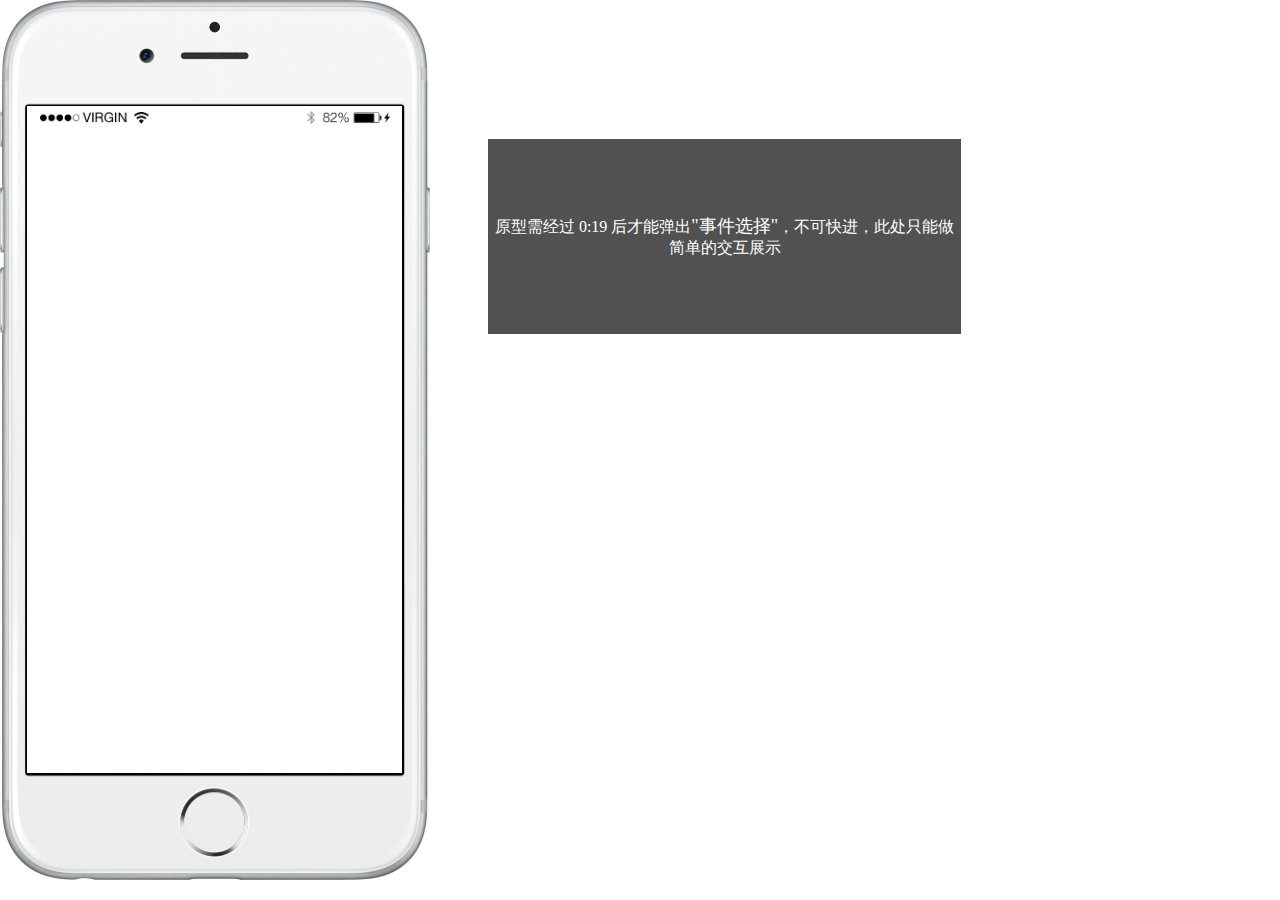
==== index.html @ ff73d6ee "视频" ====
﻿<!DOCTYPE html>
<html>
  <head>
    <title>index</title>
    <meta http-equiv="X-UA-Compatible" content="IE=edge"/>
    <meta http-equiv="content-type" content="text/html; charset=utf-8"/>
    <meta name="apple-mobile-web-app-capable" content="yes"/>
    <link href="resources/css/jquery-ui-themes.css" type="text/css" rel="stylesheet"/>
    <link href="resources/css/axure_rp_page.css" type="text/css" rel="stylesheet"/>
    <link href="data/styles.css" type="text/css" rel="stylesheet"/>
    <link href="files/index/styles.css" type="text/css" rel="stylesheet"/>
    <script src="resources/scripts/jquery-1.7.1.min.js"></script>
    <script src="resources/scripts/jquery-ui-1.8.10.custom.min.js"></script>
    <script src="resources/scripts/prototypePre.js"></script>
    <script src="data/document.js"></script>
    <script src="resources/scripts/prototypePost.js"></script>
    <script src="files/index/data.js"></script>
    <script type="text/javascript">
      $axure.utils.getTransparentGifPath = function() { return 'resources/images/transparent.gif'; };
      $axure.utils.getOtherPath = function() { return 'resources/Other.html'; };
      $axure.utils.getReloadPath = function() { return 'resources/reload.html'; };
    </script>
  </head>
  <body>
    <div id="base" class="">

      <!-- Unnamed (矩形) -->
      <div id="u0" class="ax_default label">
        <div id="u0_div" class=""></div>
        <!-- Unnamed () -->
        <div id="u1" class="text" style="display:none; visibility: hidden">
          <p><span></span></p>
        </div>
      </div>

      <!-- Unnamed (图片) -->
      <div id="u2" class="ax_default _图片1">
        <img id="u2_img" class="img " src="images/index/u2.png"/>
        <!-- Unnamed () -->
        <div id="u3" class="text" style="display:none; visibility: hidden">
          <p><span></span></p>
        </div>
      </div>

      <!-- Unnamed (矩形) -->
      <div id="u4" class="ax_default box_2">
        <div id="u4_div" class=""></div>
        <!-- Unnamed () -->
        <div id="u5" class="text" style="display:none; visibility: hidden">
          <p><span></span></p>
        </div>
      </div>

      <!-- Unnamed (图片) -->
      <div id="u6" class="ax_default _图片1">
        <img id="u6_img" class="img " src="images/index/u6.png"/>
        <!-- Unnamed () -->
        <div id="u7" class="text" style="display:none; visibility: hidden">
          <p><span></span></p>
        </div>
      </div>

      <!-- Unnamed (内联框架) -->
      <div id="u8" class="ax_default">
        <iframe id="u8_input" scrolling="auto" frameborder="0" webkitallowfullscreen mozallowfullscreen allowfullscreen></iframe>
      </div>

      <!-- Unnamed (组合) -->
      <div id="u9" class="ax_default ax_default_hidden" style="display:none; visibility: hidden" data-left="0" data-top="0" data-width="0" data-height="0">

        <!-- Unnamed (矩形) -->
        <div id="u10" class="ax_default box_2">
          <div id="u10_div" class=""></div>
          <!-- Unnamed () -->
          <div id="u11" class="text" style="display:none; visibility: hidden">
            <p><span></span></p>
          </div>
        </div>

        <!-- Unnamed (矩形) -->
        <div id="u12" class="ax_default label">
          <div id="u12_div" class=""></div>
          <!-- Unnamed () -->
          <div id="u13" class="text">
            <p><span>事件选择</span></p>
          </div>
        </div>

        <!-- Unnamed (组合) -->
        <div id="u14" class="ax_default" data-left="0" data-top="0" data-width="0" data-height="0">

          <!-- Unnamed (矩形) -->
          <div id="u15" class="ax_default label">
            <div id="u15_div" class=""></div>
            <!-- Unnamed () -->
            <div id="u16" class="text">
              <p><span>事件1</span></p>
            </div>
          </div>

          <!-- Unnamed (动态面板) -->
          <div id="u17" class="ax_default">
            <div id="u17_state0" class="panel_state" data-label="State1" style="">
              <div id="u17_state0_content" class="panel_state_content">

                <!-- Unnamed (图片) -->
                <div id="u18" class="ax_default _图片">
                  <img id="u18_img" class="img " src="images/index/u18.jpg"/>
                  <!-- Unnamed () -->
                  <div id="u19" class="text" style="display:none; visibility: hidden">
                    <p><span></span></p>
                  </div>
                </div>
              </div>
            </div>
          </div>

          <!-- Unnamed (热区) -->
          <div id="u20" class="ax_default">
          </div>
        </div>

        <!-- Unnamed (组合) -->
        <div id="u21" class="ax_default" data-left="0" data-top="0" data-width="0" data-height="0">

          <!-- Unnamed (矩形) -->
          <div id="u22" class="ax_default label">
            <div id="u22_div" class=""></div>
            <!-- Unnamed () -->
            <div id="u23" class="text">
              <p><span>事件2</span></p>
            </div>
          </div>

          <!-- Unnamed (动态面板) -->
          <div id="u24" class="ax_default">
            <div id="u24_state0" class="panel_state" data-label="State1" style="">
              <div id="u24_state0_content" class="panel_state_content">

                <!-- Unnamed (图片) -->
                <div id="u25" class="ax_default _图片">
                  <img id="u25_img" class="img " src="images/index/u18.jpg"/>
                  <!-- Unnamed () -->
                  <div id="u26" class="text" style="display:none; visibility: hidden">
                    <p><span></span></p>
                  </div>
                </div>
              </div>
            </div>
          </div>

          <!-- Unnamed (热区) -->
          <div id="u27" class="ax_default">
          </div>
        </div>
      </div>

      <!-- Unnamed (矩形) -->
      <div id="u28" class="ax_default box_2">
        <div id="u28_div" class=""></div>
        <!-- Unnamed () -->
        <div id="u29" class="text">
          <p style="font-size:16px;"><span style="font-family:'PingFangSC-Regular', 'PingFang SC';font-weight:400;">原型需经过 0:19 后才能弹出</span><span style="font-family:'PingFangSC-Regular', 'PingFang SC';font-weight:400;font-size:18px;">&quot;</span><span style="font-family:'PingFangSC-Medium', 'PingFang SC Medium', 'PingFang SC';font-weight:500;font-size:18px;">事件选择</span><span style="font-family:'PingFangSC-Regular', 'PingFang SC';font-weight:400;font-size:18px;">&quot;</span><span style="font-family:'PingFangSC-Regular', 'PingFang SC';font-weight:400;">，不可快进，此处只能做简单的交互展示</span></p>
        </div>
      </div>
    </div>
  </body>
</html>
---- resources/css/axure_rp_page.css ----
﻿/* so the window resize fires within a frame in IE7 */
html, body {
    height: 100%;
}

a {
    color: inherit;
}

p {
    margin: 0px;
    text-rendering: optimizeLegibility;
    font-feature-settings: "kern" 1;
    -webkit-font-feature-settings: "kern";
    -moz-font-feature-settings: "kern";
    -moz-font-feature-settings: "kern=1";
    font-kerning: normal;
}

iframe {
    background: #FFFFFF;
}

/* to match IE with C, FF */
input {
    padding: 1px 0px 1px 0px;
    box-sizing: border-box;
    -moz-box-sizing: border-box;
}

textarea {
    margin: 0px;
    box-sizing: border-box;
    -moz-box-sizing: border-box;
}

div.intcases {
    font-family: arial; 
    font-size: 12px;
    text-align:left; 
    border:1px solid #AAA; 
    background:#FFF none repeat scroll 0% 0%; 
    z-index:9999; 
    visibility:hidden; 
    position:absolute;
    padding: 0px;
    border-radius: 3px;
    white-space: nowrap;
}

div.intcaselink {
    cursor: pointer;
    padding: 3px 8px 3px 8px;
    margin: 5px;
    background:#EEE none repeat scroll 0% 0%; 
    border:1px solid #AAA;
    border-radius: 3px;
}

div.refpageimage {
    position: absolute;
    left: 0px;
    top: 0px;
    font-size: 0px;
    width: 16px;
    height: 16px;
    cursor: pointer;
    background-image: url(images/newwindow.gif);
    background-repeat: no-repeat;
}

div.annnoteimage {
    position: absolute;
    left: 0px;
    top: 0px;
    font-size: 0px;
    /*width: 16px;
    height: 12px;*/
    cursor: help;
    /*background-image: url(images/note.gif);*/
    /*background-repeat: no-repeat;*/
    width: 13px;
    height: 12px;
    padding-top: 1px;
    text-align: center;
    background-color: #138CDD;
    -moz-box-shadow: 1px 1px 3px #aaa;
    -webkit-box-shadow: 1px 1px 3px #aaa;
    box-shadow: 1px 1px 3px #aaa;
}

div.annnoteline {
    display: inline-block;
    width: 9px;
    height: 1px;
    border-bottom: 1px solid white;
    margin-top: 1px;
}

div.annnotelabel {
    position: absolute;
    left: 0px;
    top: 0px;
    font-family: Helvetica,Arial;
    font-size: 10px;
    /*border: 1px solid rgb(166,221,242);*/
    cursor: help;
    /*background:rgb(0,157,217) none repeat scroll 0% 0%;*/ 
    padding: 1px 3px 1px 3px;
    white-space: nowrap;
    color: white;
    
    background-color: #138CDD;
    -moz-box-shadow: 1px 1px 3px #aaa;
    -webkit-box-shadow: 1px 1px 3px #aaa;
    box-shadow: 1px 1px 3px #aaa;
}

.annotation {
    font-size: 12px;
    padding-left: 2px;
    margin-bottom: 5px;
}

.annotationName {
    /*font-size: 13px;
    font-weight: bold;
    margin-bottom: 3px;
    white-space: nowrap;*/

    font-family: 'Trebuchet MS';
    font-size: 14px;
    font-weight: bold;
    margin-bottom: 5px;
    white-space: nowrap;
}

.annotationValue {
    font-family: Arial, Helvetica, Sans-Serif;
    font-size: 12px;
    color: #4a4a4a;
    line-height: 21px;
    margin-bottom: 20px;
}

.noteLink {
    text-decoration: inherit;
    color: inherit;
}

.noteLink:hover {
    background-color: white;
}

/* this is a fix for the issue where dialogs jump around and takes the text-align from the body */
.dialogFix {
    position:absolute;
    text-align:left;
    border: 1px solid #8f949a;
}


@keyframes pulsate {
  from {
    box-shadow: 0 0 10px #15d6ba;
  }
  to {
    box-shadow: 0 0 20px #15d6ba;
  }
}

@-webkit-keyframes pulsate {
  from {
    -webkit-box-shadow: 0 0 10px #15d6ba;
    box-shadow: 0 0 10px #15d6ba;
  }
  to {
    -webkit-box-shadow: 0 0 20px #15d6ba;
    box-shadow: 0 0 20px #15d6ba;
  }
}
 
@-moz-keyframes pulsate {
  from {
    -moz-box-shadow: 0 0 10px #15d6ba;
    box-shadow: 0 0 10px #15d6ba;
  }
  to {
    -moz-box-shadow: 0 0 20px #15d6ba;
    box-shadow: 0 0 20px #15d6ba;
  }
}

.legacyPulsateBorder {
    /*border: 5px solid #15d6ba;
    margin: -5px;*/
    -moz-box-shadow: 0 0 10px 3px #15d6ba;
    box-shadow: 0 0 10px 3px #15d6ba;
}

.pulsateBorder {
  animation-name: pulsate;
  animation-timing-function: ease-in-out;
  animation-duration: 0.9s;
  animation-iteration-count: infinite;
  animation-direction: alternate;
  
  -webkit-animation-name: pulsate;
  -webkit-animation-timing-function: ease-in-out;
  -webkit-animation-duration: 0.9s;
  -webkit-animation-iteration-count: infinite;
  -webkit-animation-direction: alternate;

  -moz-animation-name: pulsate;
  -moz-animation-timing-function: ease-in-out;
  -moz-animation-duration: 0.9s;
  -moz-animation-iteration-count: infinite;
  -moz-animation-direction: alternate;
}

.ax_default_hidden, .ax_default_unplaced{
    display: none;
    visibility: hidden;
}

.widgetNoteSelected {
    -moz-box-shadow: 0 0 10px 3px #138CDD;
    box-shadow: 0 0 10px 3px #138CDD;
    /*-moz-box-shadow: 0 0 20px #3915d6;
    box-shadow: 0 0 20px #3915d6;*/
    /*border: 3px solid #3915d6;*/
    /*margin: -3px;*/
}


.singleImg {
    display: none;
    visibility: hidden;
}
---- data/styles.css ----
﻿.ax_default {
  font-family:'ArialMT', 'Arial';
  font-weight:400;
  font-style:normal;
  font-size:13px;
  color:#333333;
  text-align:center;
  line-height:normal;
}
.box_2 {
}
._图片 {
}
._一级标题 {
  font-family:'ArialMT', 'Arial';
  font-weight:bold;
  font-style:normal;
  font-size:32px;
  text-align:left;
}
._二级标题 {
  font-family:'ArialMT', 'Arial';
  font-weight:bold;
  font-style:normal;
  font-size:24px;
  text-align:left;
}
._三级标题 {
  font-family:'ArialMT', 'Arial';
  font-weight:bold;
  font-style:normal;
  font-size:18px;
  text-align:left;
}
._四级标题 {
  font-family:'ArialMT', 'Arial';
  font-weight:bold;
  font-style:normal;
  font-size:14px;
  text-align:left;
}
._五级标题 {
  font-family:'ArialMT', 'Arial';
  font-weight:bold;
  font-style:normal;
  text-align:left;
}
._六级标题 {
  font-family:'ArialMT', 'Arial';
  font-weight:bold;
  font-style:normal;
  font-size:10px;
  text-align:left;
}
.label {
  font-size:14px;
  text-align:left;
}
._文本段落 {
  text-align:left;
}
.line {
}
._图片1 {
  color:#000000;
}
.icon {
}
---- files/index/styles.css ----
﻿body {
  margin:0px;
  background-image:none;
  position:static;
  left:auto;
  width:961px;
  margin-left:0;
  margin-right:0;
  text-align:left;
}
#base {
  position:absolute;
  z-index:0;
}
#u0_div {
  border-width:0px;
  position:absolute;
  left:0px;
  top:0px;
  width:15px;
  height:16px;
  background:inherit;
  background-color:rgba(255, 255, 255, 0);
  border:none;
  border-radius:0px;
  -moz-box-shadow:none;
  -webkit-box-shadow:none;
  box-shadow:none;
}
#u0 {
  border-width:0px;
  position:absolute;
  left:401px;
  top:209px;
  width:15px;
  height:16px;
}
#u1 {
  border-width:0px;
  position:absolute;
  left:0px;
  top:0px;
  width:15px;
  visibility:hidden;
  white-space:nowrap;
}
#u2_img {
  border-width:0px;
  position:absolute;
  left:0px;
  top:0px;
  width:430px;
  height:880px;
}
#u2 {
  border-width:0px;
  position:absolute;
  left:0px;
  top:0px;
  width:430px;
  height:880px;
}
#u3 {
  border-width:0px;
  position:absolute;
  left:2px;
  top:432px;
  width:426px;
  visibility:hidden;
  word-wrap:break-word;
}
#u4_div {
  border-width:0px;
  position:absolute;
  left:0px;
  top:0px;
  width:375px;
  height:667px;
  background:inherit;
  background-color:rgba(255, 255, 255, 1);
  border:none;
  border-radius:0px;
  -moz-box-shadow:none;
  -webkit-box-shadow:none;
  box-shadow:none;
}
#u4 {
  border-width:0px;
  position:absolute;
  left:27px;
  top:106px;
  width:375px;
  height:667px;
}
#u5 {
  border-width:0px;
  position:absolute;
  left:2px;
  top:326px;
  width:371px;
  visibility:hidden;
  word-wrap:break-word;
}
#u6_img {
  border-width:0px;
  position:absolute;
  left:0px;
  top:0px;
  width:350px;
  height:13px;
}
#u6 {
  border-width:0px;
  position:absolute;
  left:40px;
  top:111px;
  width:350px;
  height:13px;
}
#u7 {
  border-width:0px;
  position:absolute;
  left:2px;
  top:-2px;
  width:346px;
  visibility:hidden;
  word-wrap:break-word;
}
#u8 {
  border-width:0px;
  position:absolute;
  left:31px;
  top:160px;
  width:368px;
  height:309px;
}
#u8_input {
  border-width:0px;
  position:absolute;
  left:0px;
  top:0px;
  width:368px;
  height:309px;
  overflow:auto;
}
#u9 {
  border-width:0px;
  position:absolute;
  left:0px;
  top:0px;
  width:0px;
  height:0px;
}
#u10_div {
  border-width:0px;
  position:absolute;
  left:0px;
  top:0px;
  width:300px;
  height:170px;
  background:inherit;
  background-color:rgba(0, 0, 0, 1);
  border:none;
  border-radius:9px;
  -moz-box-shadow:none;
  -webkit-box-shadow:none;
  box-shadow:none;
}
#u10 {
  border-width:0px;
  position:absolute;
  left:65px;
  top:230px;
  width:300px;
  height:170px;
  opacity:0.8;
}
#u11 {
  border-width:0px;
  position:absolute;
  left:2px;
  top:77px;
  width:296px;
  visibility:hidden;
  word-wrap:break-word;
}
#u12_div {
  border-width:0px;
  position:absolute;
  left:0px;
  top:0px;
  width:65px;
  height:22px;
  background:inherit;
  background-color:rgba(255, 255, 255, 0);
  border:none;
  border-radius:0px;
  -moz-box-shadow:none;
  -webkit-box-shadow:none;
  box-shadow:none;
  font-family:'PingFangSC-Regular', 'PingFang SC';
  font-weight:400;
  font-style:normal;
  font-size:16px;
  color:#FFFFFF;
}
#u12 {
  border-width:0px;
  position:absolute;
  left:84px;
  top:248px;
  width:65px;
  height:22px;
  font-family:'PingFangSC-Regular', 'PingFang SC';
  font-weight:400;
  font-style:normal;
  font-size:16px;
  color:#FFFFFF;
}
#u13 {
  border-width:0px;
  position:absolute;
  left:0px;
  top:0px;
  width:65px;
  white-space:nowrap;
}
#u14 {
  border-width:0px;
  position:absolute;
  left:0px;
  top:0px;
  width:0px;
  height:0px;
}
#u15_div {
  border-width:0px;
  position:absolute;
  left:0px;
  top:0px;
  width:35px;
  height:20px;
  background:inherit;
  background-color:rgba(255, 255, 255, 0);
  border:none;
  border-radius:0px;
  -moz-box-shadow:none;
  -webkit-box-shadow:none;
  box-shadow:none;
  font-family:'PingFangSC-Regular', 'PingFang SC';
  font-weight:400;
  font-style:normal;
  color:#FFFFFF;
}
#u15 {
  border-width:0px;
  position:absolute;
  left:84px;
  top:289px;
  width:35px;
  height:20px;
  font-family:'PingFangSC-Regular', 'PingFang SC';
  font-weight:400;
  font-style:normal;
  color:#FFFFFF;
}
#u16 {
  border-width:0px;
  position:absolute;
  left:0px;
  top:0px;
  width:35px;
  white-space:nowrap;
}
#u17 {
  border-width:0px;
  position:absolute;
  left:252px;
  top:268px;
  width:75px;
  height:54px;
  overflow:hidden;
}
#u17_state0 {
  border-width:0px;
  position:absolute;
  left:0px;
  top:0px;
  width:75px;
  height:54px;
  -ms-overflow-x:hidden;
  overflow-x:hidden;
  -ms-overflow-y:hidden;
  overflow-y:hidden;
  background-image:none;
}
#u17_state0_content {
  border-width:0px;
  position:absolute;
  left:0px;
  top:0px;
  width:1px;
  height:1px;
}
#u18_img {
  border-width:0px;
  position:absolute;
  left:0px;
  top:0px;
  width:82px;
  height:53px;
}
#u18 {
  border-width:0px;
  position:absolute;
  left:-6px;
  top:0px;
  width:82px;
  height:53px;
}
#u19 {
  border-width:0px;
  position:absolute;
  left:2px;
  top:18px;
  width:78px;
  visibility:hidden;
  word-wrap:break-word;
}
#u20 {
  border-width:0px;
  position:absolute;
  left:77px;
  top:278px;
  width:250px;
  height:37px;
  overflow:hidden;
  background-image:url('../../resources/images/transparent.gif');
}
#u21 {
  border-width:0px;
  position:absolute;
  left:0px;
  top:0px;
  width:0px;
  height:0px;
}
#u22_div {
  border-width:0px;
  position:absolute;
  left:0px;
  top:0px;
  width:37px;
  height:20px;
  background:inherit;
  background-color:rgba(255, 255, 255, 0);
  border:none;
  border-radius:0px;
  -moz-box-shadow:none;
  -webkit-box-shadow:none;
  box-shadow:none;
  font-family:'PingFangSC-Regular', 'PingFang SC';
  font-weight:400;
  font-style:normal;
  color:#FFFFFF;
}
#u22 {
  border-width:0px;
  position:absolute;
  left:84px;
  top:343px;
  width:37px;
  height:20px;
  font-family:'PingFangSC-Regular', 'PingFang SC';
  font-weight:400;
  font-style:normal;
  color:#FFFFFF;
}
#u23 {
  border-width:0px;
  position:absolute;
  left:0px;
  top:0px;
  width:37px;
  white-space:nowrap;
}
#u24 {
  border-width:0px;
  position:absolute;
  left:252px;
  top:327px;
  width:75px;
  height:54px;
  overflow:hidden;
}
#u24_state0 {
  border-width:0px;
  position:absolute;
  left:0px;
  top:0px;
  width:75px;
  height:54px;
  -ms-overflow-x:hidden;
  overflow-x:hidden;
  -ms-overflow-y:hidden;
  overflow-y:hidden;
  background-image:none;
}
#u24_state0_content {
  border-width:0px;
  position:absolute;
  left:0px;
  top:0px;
  width:1px;
  height:1px;
}
#u25_img {
  border-width:0px;
  position:absolute;
  left:0px;
  top:0px;
  width:82px;
  height:53px;
}
#u25 {
  border-width:0px;
  position:absolute;
  left:-6px;
  top:0px;
  width:82px;
  height:53px;
}
#u26 {
  border-width:0px;
  position:absolute;
  left:2px;
  top:18px;
  width:78px;
  visibility:hidden;
  word-wrap:break-word;
}
#u27 {
  border-width:0px;
  position:absolute;
  left:77px;
  top:344px;
  width:250px;
  height:37px;
  overflow:hidden;
  background-image:url('../../resources/images/transparent.gif');
}
#u28_div {
  border-width:0px;
  position:absolute;
  left:0px;
  top:0px;
  width:473px;
  height:195px;
  background:inherit;
  background-color:rgba(81, 81, 81, 1);
  border:none;
  border-radius:0px;
  -moz-box-shadow:none;
  -webkit-box-shadow:none;
  box-shadow:none;
  font-family:'PingFangSC-Regular', 'PingFang SC';
  font-style:normal;
  color:#FFFFFF;
}
#u28 {
  border-width:0px;
  position:absolute;
  left:488px;
  top:139px;
  width:473px;
  height:195px;
  font-family:'PingFangSC-Regular', 'PingFang SC';
  font-style:normal;
  color:#FFFFFF;
}
#u29 {
  border-width:0px;
  position:absolute;
  left:2px;
  top:74px;
  width:469px;
  word-wrap:break-word;
}
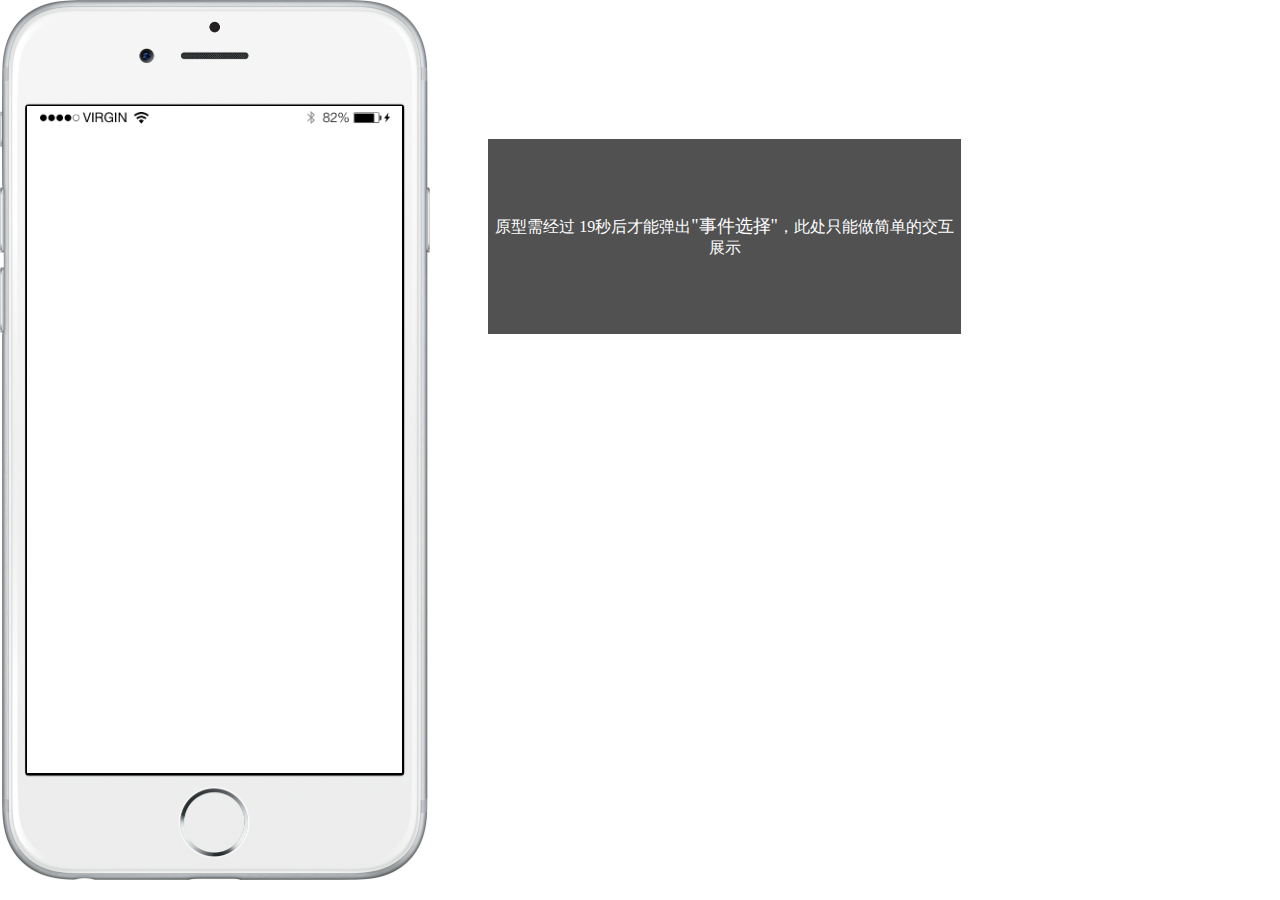
==== commit d202c1cf: "视频2" ====
--- a/index.html
+++ b/index.html
@@ -160,7 +160,7 @@
         <div id="u28_div" class=""></div>
         <!-- Unnamed () -->
         <div id="u29" class="text">
-          <p style="font-size:16px;"><span style="font-family:'PingFangSC-Regular', 'PingFang SC';font-weight:400;">原型需经过 0:19 后才能弹出</span><span style="font-family:'PingFangSC-Regular', 'PingFang SC';font-weight:400;font-size:18px;">&quot;</span><span style="font-family:'PingFangSC-Medium', 'PingFang SC Medium', 'PingFang SC';font-weight:500;font-size:18px;">事件选择</span><span style="font-family:'PingFangSC-Regular', 'PingFang SC';font-weight:400;font-size:18px;">&quot;</span><span style="font-family:'PingFangSC-Regular', 'PingFang SC';font-weight:400;">，不可快进，此处只能做简单的交互展示</span></p>
+          <p style="font-size:16px;"><span style="font-family:'PingFangSC-Regular', 'PingFang SC';font-weight:400;">原型需经过 19秒后才能弹出</span><span style="font-family:'PingFangSC-Regular', 'PingFang SC';font-weight:400;font-size:18px;">&quot;</span><span style="font-family:'PingFangSC-Medium', 'PingFang SC Medium', 'PingFang SC';font-weight:500;font-size:18px;">事件选择</span><span style="font-family:'PingFangSC-Regular', 'PingFang SC';font-weight:400;font-size:18px;">&quot;</span><span style="font-family:'PingFangSC-Regular', 'PingFang SC';font-weight:400;">，此处只能做简单的交互展示</span></p>
         </div>
       </div>
     </div>
